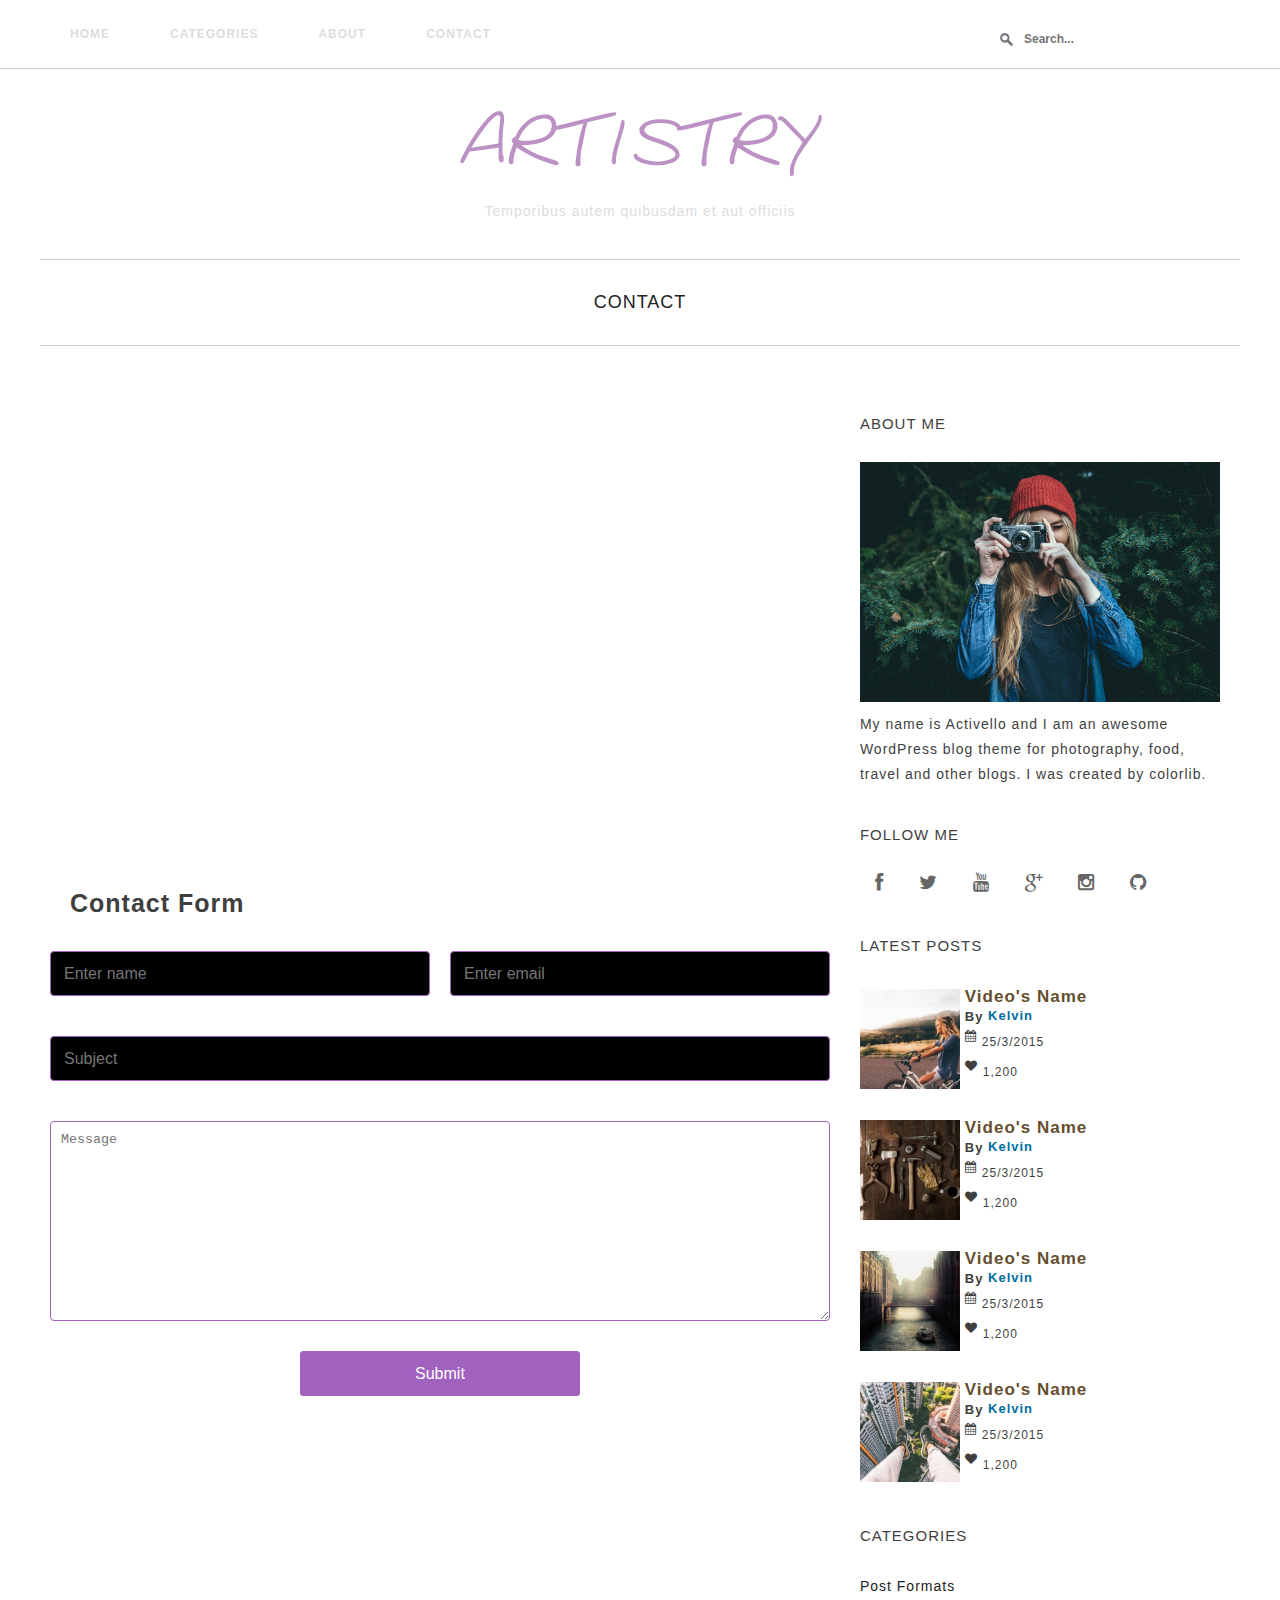
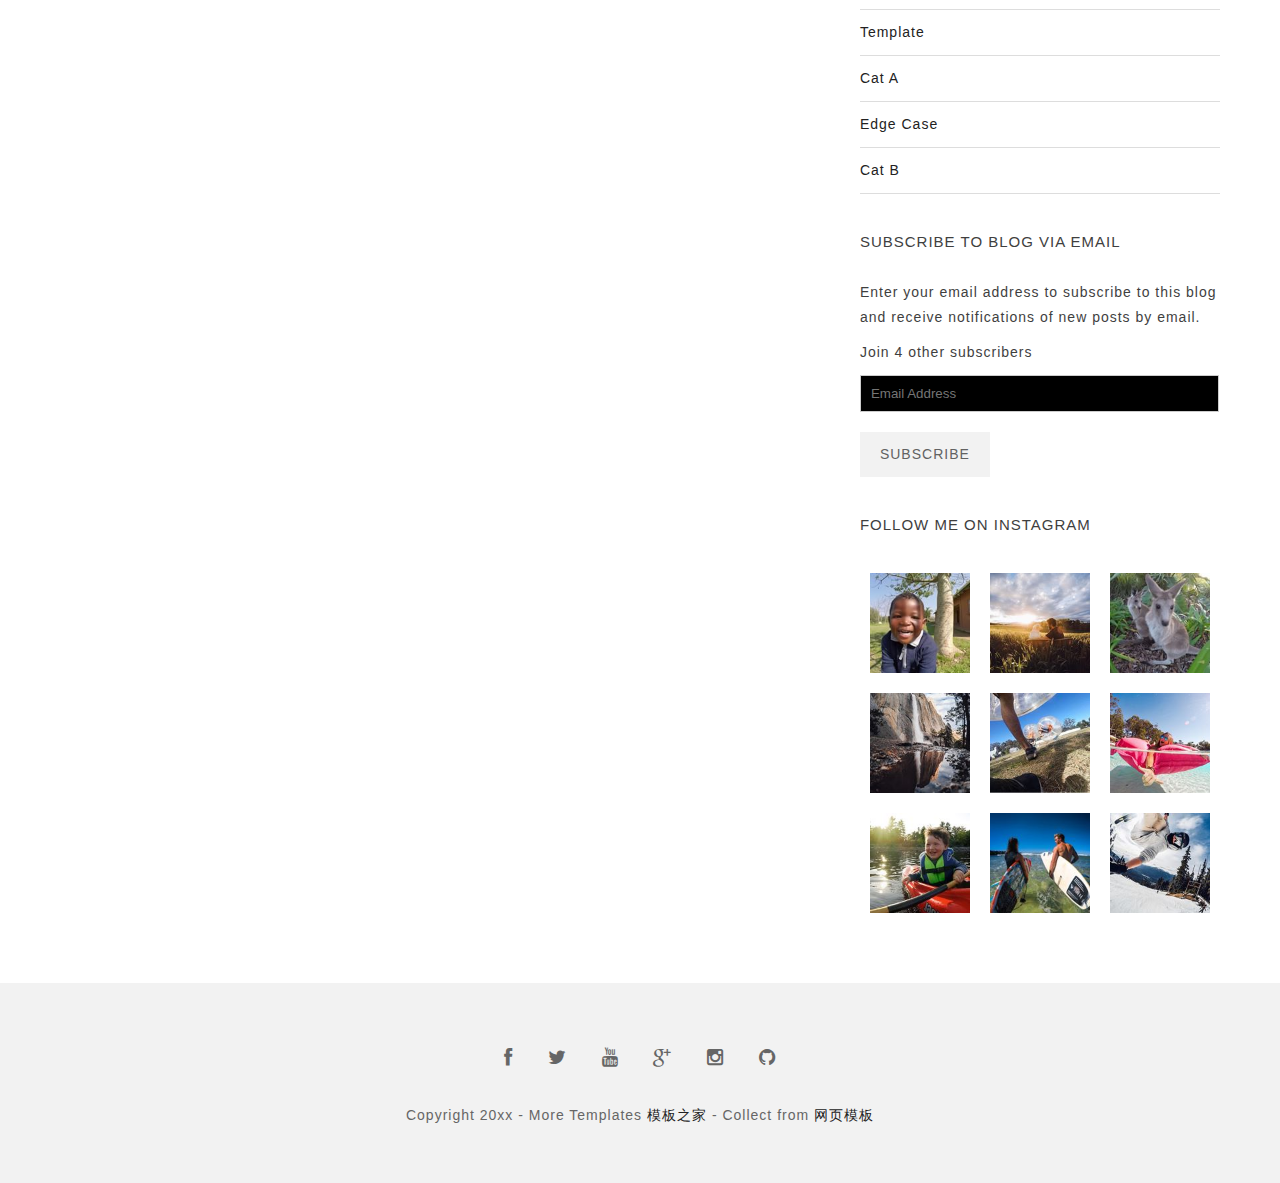
==== pages/contact.html @ 9ebdfe73 "自我介绍部分的更改" ====
<!DOCTYPE html>
<!--[if lt IE 7 ]><html class="ie ie6" lang="en"> <![endif]-->
<!--[if IE 7 ]><html class="ie ie7" lang="en"> <![endif]-->
<!--[if IE 8 ]><html class="ie ie8" lang="en"> <![endif]-->
<!--[if (gte IE 9)|!(IE)]><!--><html lang="en"> <!--<![endif]-->
<head>

    <!-- Basic Page Needs
  ================================================== -->
	<meta charset="utf-8">
	<title>Artistry - Free Responsive Html5 Templates</title>
	<meta name="description" content="Free Responsive Html5 Css3 Templates ">
	<meta name="author" content="">
	
    <!-- Mobile Specific Metas
  ================================================== -->
	<meta name="viewport" content="width=device-width, initial-scale=1, maximum-scale=1">
    
    <!-- CSS
  ================================================== -->
  	<link rel="stylesheet" href="../css/zerogrid.css">
	<link rel="stylesheet" href="../css/style.css">
	<link rel="stylesheet" href="../css/menu.css">
	<link rel="stylesheet" href="../css/responsiveslides.css">
	<link href="../font-awesome/css/font-awesome.min.css" rel="stylesheet" type="text/css">
    <script src="../js/jquery183.min.js"></script>
    <script src="../js/responsiveslides.min.js"></script>
    <script>
		// You can also use "$(window).load(function() {"
		$(function () {
		  // Slideshow 
		  $("#slider").responsiveSlides({
			auto: true,
			pager: false,
			nav: true,
			speed: 500,
			namespace: "callbacks",
			before: function () {
			  $('.events').append("<li>before event fired.</li>");
			},
			after: function () {
			  $('.events').append("<li>after event fired.</li>");
			}
		  });
		});
	</script>
	
	<!--[if lt IE 8]>
       <div style=' clear: both; text-align:center; position: relative;'>
         <a href="http://windows.microsoft.com/en-US/internet-explorer/products/ie/home?ocid=ie6_countdown_bannercode">
           <img src="http://storage.ie6countdown.com/assets/100/images/banners/warning_bar_0000_us.jpg" border="0" height="42" width="820" alt="You are using an outdated browser. For a faster, safer browsing experience, upgrade for free today." />
        </a>
      </div>
    <![endif]-->
    <!--[if lt IE 9]>
    <script src="../js/html5.js"></script>
    <script src="../js/css3-mediaqueries.js"></script>
    <![endif]-->
    
</head>
<body>
<div class="wrap-body">

<!--////////////////////////////////////Header-->
<header>
	<div class="top-header">
		<div class="zerogrid">
			<nav id="menu-wrap"><div id="menu-trigger">Menu</div>    
				<ul id="menu" style="display: none;">
					<li><a href="../index.html">Home</a></li>
					<li>
						<a href="#">Categories</a>
						<ul>
							<li>
								<a href="#">Item 01</a>
							</li>
							<li>
								<a href="#">Item 02</a>
							</li>
							<li>
								<a href="#">Item 03</a>
								<ul>
									<li><a href="#">Item 31</a></li>
									<li><a href="#">Item 32</a></li>
								</ul>				
							</li>
							<li>
								<a href="#">Item 04</a>				
								<ul>
									<li><a href="#">Item 41</a></li>
									<li><a href="#">Item 42</a></li>
									<li><a href="#">Item 43</a></li>
									<li><a href="#">Item 44</a></li>
								</ul>	
							</li>
						</ul>
					</li>
					<li><a href="single.html">About</a></li>
					<li><a href="contact.html">Contact</a></li>
					<li style="float:right !important">
						<form method="get" action="/search" id="search" class="f-right">
							<input name="q" type="text" size="40" placeholder="Search..." />
						</form>
					</li>
				</ul>
			</nav>
		</div>
	</div>
	<div class="clearfix">
		<div class="wrap-header">
			<div class="row">
				<div class="col-full t-center">
					<div class="wrap-col">
						<div class="logo"><a href="#"><img src="../images/logo.png"/></a></div>
						<div class="tagline">Temporibus autem quibusdam et aut officiis</div>
					</div>
				</div>
			</div>
		</div>
	</div>
	<div class="zerogrid">
		<div class="cat-title t-center">
			<a href="#">CONTACT</a>
		</div>
	</div>
</header>

	<section id="container">
		<div class="zerogrid">
			<div class="wrap-container clearfix">
				<div class="row">
					<div id="main-content" class="col-2-3">
						<div class="wrap-content">
							<div class="col-full">
								<div style="margin-top: 60px;">
									<iframe src="https://www.google.com/maps/embed?pb=!1m18!1m12!1m3!1d3164.289259162295!2d-120.7989351!3d37.5246781!2m3!1f0!2f0!3f0!3m2!1i1024!2i768!4f13.1!3m3!1m2!1s0x8091042b3386acd7%3A0x3b4a4cedc60363dd!2sMain+St%2C+Denair%2C+CA+95316%2C+Hoa+K%E1%BB%B3!5e0!3m2!1svi!2s!4v1434016649434" width="100%" height="450" frameborder="0" style="border:0"></iframe>
									<div class="contact">
										<h3>Contact Form</h3>
										<div id="contact_form">
											<form name="form1" id="ff" method="post" action="../contact.php">
												<label class="row">
													<div class="col-1-2">
														<div class="wrap-col">
															<input type="text" name="name" id="name" placeholder="Enter name" required="required" />
														</div>
													</div>
													<div class="col-1-2">
														<div class="wrap-col">
															<input type="email" name="email" id="email" placeholder="Enter email" required="required" />
														</div>
													</div>
												</label>
												<label class="row">
													<div class="col-full">
														<div class="wrap-col">
														<input type="text" name="subject" id="subject" placeholder="Subject" required="required" />
														</div>
													</div>
												</label>
												<label class="row">
													<div class="wrap-col">
														<textarea name="message" id="message" class="form-control" rows="4" cols="25" required="required"
														placeholder="Message"></textarea>
													</div>
												</label>
												<center><input class="sendButton" type="submit" name="submitcontact" value="Submit"></center>
											</form>
										</div>
									</div>
								</div>
							</div>
						</div>
					</div>
					<div id="sidebar" class="col-1-3">
						<!---- Start Widget ---->
						<div class="widget wid-about">
							<div class="wid-header">
								<h5>ABOUT ME</h5>
							</div>
							<div class="wid-content">
								<img src="../images/10.jpg" />
								<p>My name is Activello and I am an awesome WordPress blog theme for photography, food, travel and other blogs. I was created by colorlib.</p>
							</div>
						</div>
						<!---- Start Widget ---->
						<div class="widget wid-follow">
							<div class="wid-header">
								<h5>FOLLOW ME</h5>
							</div>
							<div class="wid-content">
								<ul class="quick-link">
									<li><a href=""><i class="fa fa-facebook"></i></a></li>
									<li><a href=""><i class="fa fa-twitter"></i></a></li>
									<li><a href=""><i class="fa fa-youtube"></i></a></li>
									<li><a href=""><i class="fa fa-google-plus"></i></a></li>
									<li><a href=""><i class="fa fa-instagram"></i></a></li>
									<li><a href=""><i class="fa fa-github"></i></a></li>
								</ul>
							</div>
						</div>
						<!---- Start Widget ---->
						<div class="widget wid-post">
							<div class="wid-header">
								<h5>Latest Posts</h5>
							</div>
							<div class="wid-content">
								<div class="post">
									<div class="zoom-container">
										<a href="single.html">
											<img src="../images/11.jpg" />
										</a>
									</div>
									<div class="wrapper">
										<h5 class="vid-name"><a href="#">Video's Name</a></h5>
										<div class="info">
											<h6>By <a href="#">Kelvin</a></h6>
											<span><i class="fa fa-calendar"></i>25/3/2015</span> 
											<span><i class="fa fa-heart"></i>1,200</span>
										</div>
									</div>
								</div>
								<div class="post">
									<div class="zoom-container">
										<a href="single.html">
											<img src="../images/12.jpg" />
										</a>
									</div>
									<div class="wrapper">
										<h5 class="vid-name"><a href="#">Video's Name</a></h5>
										<div class="info">
											<h6>By <a href="#">Kelvin</a></h6>
											<span><i class="fa fa-calendar"></i>25/3/2015</span> 
											<span><i class="fa fa-heart"></i>1,200</span>
										</div>
									</div>
								</div>
								<div class="post">
									<div class="zoom-container">
										<a href="single.html">
											<img src="../images/13.jpg" />
										</a>
									</div>
									<div class="wrapper">
										<h5 class="vid-name"><a href="#">Video's Name</a></h5>
										<div class="info">
											<h6>By <a href="#">Kelvin</a></h6>
											<span><i class="fa fa-calendar"></i>25/3/2015</span> 
											<span><i class="fa fa-heart"></i>1,200</span>
										</div>
									</div>
								</div>
								<div class="post">
									<div class="zoom-container">
										<a href="single.html">
											<img src="../images/14.jpg" />
										</a>
									</div>
									<div class="wrapper">
										<h5 class="vid-name"><a href="#">Video's Name</a></h5>
										<div class="info">
											<h6>By <a href="#">Kelvin</a></h6>
											<span><i class="fa fa-calendar"></i>25/3/2015</span> 
											<span><i class="fa fa-heart"></i>1,200</span>
										</div>
									</div>
								</div>
							</div>
						</div>
						<!---- Start Widget ---->
						<div class="widget wid-category">
							<div class="wid-header">
								<h5>CATEGORIES</h5>
							</div>
							<div class="wid-content">
								<ul>
									<li><a href="#">Post Formats</a></li>
									<li><a href="#">Template</a></li>
									<li><a href="#">Cat A</a></li>
									<li><a href="#">Edge Case</a></li>
									<li><a href="#">Cat B</a></li>
								</ul>
							</div>
						</div>
						<!---- Start Widget ---->
						<div class="widget wid-subcribe">
							<div class="wid-header">
								<h5>SUBSCRIBE TO BLOG VIA EMAIL</h5>
							</div>
							<div class="wid-content">
								<p>Enter your email address to subscribe to this blog and receive notifications of new posts by email.</p>
								<span>Join 4 other subscribers</span>
								<form method="get" action="/search" id="subcribe" >
									<input name="q" type="text" size="40" placeholder="Email Address" />
								</form>
								<a class="button button03" href="#">SUBSCRIBE</a>
							</div>
						</div>
						<!---- Start Widget ---->
						<div class="widget wid-follow">
							<div class="wid-header">
								<h5>FOLLOW ME ON INSTAGRAM</h5>
							</div>
							<div class="wid-content">
								<div class="row">
									<div class="col-1-3">
										<div class="wrap-col">
											<a href="#"><img src="../images/15.jpg" /></a>
											<a href="#"><img src="../images/16.jpg" /></a>
											<a href="#"><img src="../images/17.jpg" /></a>
										</div>
									</div>
									<div class="col-1-3">
										<div class="wrap-col">
											<a href="#"><img src="../images/18.jpg" /></a>
											<a href="#"><img src="../images/19.jpg" /></a>
											<a href="#"><img src="../images/20.jpg" /></a>
										</div>
									</div>
									<div class="col-1-3">
										<div class="wrap-col">
											<a href="#"><img src="../images/21.jpg" /></a>
											<a href="#"><img src="../images/22.jpg" /></a>
											<a href="#"><img src="../images/23.jpg" /></a>
										</div>
									</div>
								</div>
							</div>
						</div>
					</div>
				</div>
			</div>
		</div>
	</section>
	
<!--////////////////////////////////////Footer-->
<footer>
	<div class="zerogrid">
		<div class="wrap-footer t-center">
			<div class="row">
				<div class="full">
					<ul class="quick-link">
						<li><a href=""><i class="fa fa-facebook"></i></a></li>
						<li><a href=""><i class="fa fa-twitter"></i></a></li>
						<li><a href=""><i class="fa fa-youtube"></i></a></li>
						<li><a href=""><i class="fa fa-google-plus"></i></a></li>
						<li><a href=""><i class="fa fa-instagram"></i></a></li>
						<li><a href=""><i class="fa fa-github"></i></a></li>
					</ul>
					<div class="copy-right">
						<p>Copyright 20xx - More Templates <a href="http://www.cssmoban.com/" target="_blank" title="模板之家">模板之家</a> - Collect from <a href="http://www.cssmoban.com/" title="网页模板" target="_blank">网页模板</a></p>
					</div>
				</div>
			</div>
		</div>
	</div>
</footer>

<script type="text/javascript">
    $(function() {
		if ($.browser.msie && $.browser.version.substr(0,1)<7)
		{
		$('li').has('ul').mouseover(function(){
			$(this).children('ul').css('visibility','visible');
			}).mouseout(function(){
			$(this).children('ul').css('visibility','hidden');
			})
		}

		/* Mobile */
		$("#menu-trigger").on("click", function(){
			$("#menu").slideToggle();
		});

		// iPad
		var isiPad = navigator.userAgent.match(/iPad/i) != null;
		if (isiPad) $('#menu ul').addClass('no-transition');      
    });          
</script>


</div>
</body></html>
---- css/zerogrid.css ----
/*
Zerotheme.com | Free Html5 Responsive Templates
Zerogrid - A Single Grid System for Responsive Design
Author: Kimmy
Version : 3.0
Author URI: http://www.zerotheme.com/
*/
/* -------------------------------------------- */
/* ------------------Grid System--------------- */ 
.zerogrid{ width: 1200px; position: relative; margin: 0 auto; padding: 0px;}
.zerogrid:after { content: "\0020"; display: block; height: 0; clear: both; visibility: hidden; }

.zerogrid .f-right{float: right!important;}
.zerogrid .f-left{float: left!important;}

.zerogrid .row{}
.zerogrid .row:before,.row:after { content: '\0020'; display: block; overflow: hidden; visibility: hidden; width: 0; height: 0; }
.zerogrid .row:after{clear: both; }
.zerogrid .row{zoom: 1;}

.zerogrid .wrap-col{margin:10px;}

.zerogrid .col-1-2, .zerogrid .col-1-3, .zerogrid .col-2-3, .zerogrid .col-1-4, .zerogrid .col-2-4, .zerogrid .col-3-4, .zerogrid .col-1-5, .zerogrid .col-2-5, .zerogrid .col-3-5, .zerogrid .col-4-5, .zerogrid .col-1-6, .zerogrid .col-2-6, .zerogrid .col-3-6, .zerogrid .col-4-6, .zerogrid .col-5-6{float:left; display: inline-block;}

.zerogrid .col-full{width:100%;}

.zerogrid .col-1-2,.zerogrid .col-1-2-fixed{width:50%;}
.zerogrid .offset-1-2{margin-left: 50%;}

.zerogrid .col-1-3,.zerogrid .col-1-3-fixed{width:33.33%;}
.zerogrid .col-2-3,.zerogrid .col-2-3-fixed{width:66.66%;}
.zerogrid .offset-1-3{margin-left: 33.33%;}
.zerogrid .offset-2-3{margin-left: 66.66%;}

.zerogrid .col-1-4,.zerogrid .col-1-4-fixed{width:25%;}
.zerogrid .col-2-4,.zerogrid .col-2-4-fixed{width:50%;}
.zerogrid .col-3-4,.zerogrid .col-3-4-fixed{width:75%;}
.zerogrid .offset-1-4{margin-left: 25%;}
.zerogrid .offset-2-4{margin-left: 50%;}
.zerogrid .offset-3-4{margin-left: 75%;}

.zerogrid .col-1-5,.zerogrid .col-1-5-fixed{width:20%;}
.zerogrid .col-2-5,.zerogrid .col-2-5-fixed{width:40%;}
.zerogrid .col-3-5,.zerogrid .col-3-5-fixed{width:60%;}
.zerogrid .col-4-5,.zerogrid .col-4-5-fixed{width:80%;}
.zerogrid .offset-1-5{margin-left: 20%;}
.zerogrid .offset-2-5{margin-left: 40%;}
.zerogrid .offset-3-5{margin-left: 60%;}
.zerogrid .offset-4-5{margin-left: 80%;}

.zerogrid .col-1-6,.zerogrid .col-1-6-fixed{width:16.66%;}
.zerogrid .col-2-6,.zerogrid .col-2-6-fixed{width:33.33%;}
.zerogrid .col-3-6,.zerogrid .col-3-6-fixed{width:50%;}
.zerogrid .col-4-6,.zerogrid .col-4-6-fixed{width:66.66%;}
.zerogrid .col-5-6,.zerogrid .col-5-6-fixed{width:83.33%;}
.zerogrid .offset-1-6{margin-left: 16.66%;}
.zerogrid .offset-2-6{margin-left: 33.33%;}
.zerogrid .offset-3-6{margin-left: 50%;}
.zerogrid .offset-4-6{margin-left: 66.66%;}
.zerogrid .offset-5-6{margin-left: 83.33%;}

@media only screen and (min-width: 960px) and (max-width: 1199px) {
	.zerogrid{width:960px;}
}

@media only screen and (min-width: 768px) and (max-width: 959px) {
	.zerogrid{width:768px;}
}

@media only screen and (max-width: 767px) {
	.zerogrid, .zerogrid .col-1-2, .zerogrid .col-1-3, .zerogrid .col-2-3, .zerogrid .col-1-4, .zerogrid .col-2-4, .zerogrid .col-3-4, .zerogrid .col-1-5, .zerogrid .col-2-5, .zerogrid .col-3-5, .zerogrid .col-4-5, .zerogrid .col-1-6, .zerogrid .col-2-6, .zerogrid .col-3-6, .zerogrid .col-4-6, .zerogrid .col-5-6{width:100%;}
	
	.zerogrid .offset-1-2, .zerogrid .offset-1-3, .zerogrid .offset-2-3, .zerogrid .offset-1-4, .zerogrid .offset-2-4, .zerogrid .offset-3-4, .zerogrid .offset-1-5, .zerogrid .offset-2-5, .zerogrid .offset-3-5, .zerogrid .offset-4-5, .zerogrid .offset-1-6, .zerogrid .offset-2-6, .zerogrid .offset-3-6, .zerogrid .offset-4-6, .zerogrid .offset-5-6{margin-left:0;}
}
---- css/style.css ----
/*@import url(https://fonts.googleapis.com/css?family=Montserrat);*/
/*@import url(https://fonts.googleapis.com/css?family=Lora);*/
/* ---------------------------------------------------------------------------- */
/* ------------------------------------Reset----------------------------------- */
/* ---------------------------------------------------------------------------- */
*{
    background: #000;
}
a,abbr,acronym,address,applet,article,aside,audio,b,blockquote,big,body,center,canvas,caption,cite,code,command,datalist,dd,del,details,dfn,dl,div,dt,em,embed,fieldset,figcaption,figure,font,footer,form,h1,h2,h3,h4,h5,h6,header,hgroup,html,i,iframe,img,ins,kbd,keygen,label,legend,li,meter,nav,object,ol,output,p,pre,progress,q,s,samp,section,small,span,source,strike,strong,sub,sup,table,tbody,tfoot,thead,th,tr,tdvideo,tt,u,ul,var{background:transparent;border:0 none;font-size:100%;margin:0;padding:0;border:0;outline:0;vertical-align:top;}ol, ul {list-style:none;}blockquote, q {quotes:none;}table, table td {padding:0;border:none;border-collapse:collapse;}img {vertical-align:top;}embed {vertical-align:top;}
article, aside, audio, canvas, command, datalist, details, embed, figcaption, figure, footer, header, hgroup, keygen, meter, nav, output, progress, section, source, video {display:block;}
mark, rp, rt, ruby, summary, time {display:inline;}
input, textarea {border:0; padding:0; margin:0; outline: 0;}
iframe {border:0; margin:0; padding:0;}
input, textarea, select {margin:0; padding:0px;}

/* ---------------------------------------------------------------------------- */
/* ---------------------------------------------------------------------------- */
/* ---------------------------------------------------------------------------- */

/**:before,
*:after {
  -webkit-box-sizing: border-box;
     -moz-box-sizing: border-box;
          box-sizing: border-box;
}*/

/* ---------------------------------------------------------------------------- */
/* ---------------------------------------------------------------------------- */
/* ---------------------------------------------------------------------------- */

html { -webkit-text-size-adjust: none;}
.video embed,.video object,.video iframe { width: 100%;  height: auto;}
img{max-width:100%;	height: auto;width: auto\9; /* ie8 */}

a{color: #222;text-decoration: none;}
a:hover {color: #A161BF; text-decoration: none;}

h1, h2 , h3	{font-size: 25px;line-height: 25px;margin: 25px 0;}
h4, h5, h6	{font-size: 16px;line-height: 16px;}

p{margin: 10px 0;}

.t-center{text-align: center;}
.t-left{text-align: left;}
.t-right{text-align: right;}
.f-right{float: right;}
.f-left{float: left;}
.copyrights{
	text-indent:-9999px;
	height:0;
	line-height:0;
	font-size:0;
	overflow:hidden;
}

.post{}
.post:after, .post:before, article:after, article:before, section:after, section:before{clear: both; content: '\0020'; display: block; visibility: hidden; width: 0; height: 0;}

.clear{content: "\0020"; display: block; height: 0; clear: both; visibility: hidden; }
.clearfix:after, .clearfix:before{clear: both; content: '\0020'; display: block; visibility: hidden; width: 0; height: 0;}

input[type="text"]{
	border: 1px solid #ccc;
	padding: 10px;
	margin-top: 10px;
	-webkit-transition: all 0.7s ease 0s;
    -moz-transition: all 0.7s ease 0s;
    -o-transition: all 0.7s ease 0s;
    transition: all 0.7s ease 0s;
}

/* ---------------------------------------------------------------------------- */
/* ------------------------------------Html-Body------------------------------- */
/* ---------------------------------------------------------------------------- */
html, body {width:100%; padding:0; margin:0;}
body {color: #3F3F3F;font: 14px/25px Arial;font-family: 'Montserrat', sans-serif;letter-spacing: 1px;}
body .wrap-body{}

/* ---------------------------------------------------------------------------- */
/* -------------------------------------Header--------------------------------- */
/* ---------------------------------------------------------------------------- */

header{}
header .top-header{border-bottom: 1px solid #ccc;}
header .wrap-header{padding: 35px 0;}
header .tagline {color: #ddd;font-family: "Montserrat",sans-serif;}
header #search {margin: auto;}
header #search input[type="text"] {
    background: url(../images/search-dark.png) no-repeat 10px 6px #fff;
    border: 0 none;
    font: bold 12px Arial,Helvetica,Sans-serif;
    color: #222;
    width: 200px;
    padding: 6px 15px 6px 35px;
    -webkit-border-radius: 20px;
    -moz-border-radius: 20px;
    border-radius: 20px;
    -webkit-transition: all 0.7s ease 0s;
    -moz-transition: all 0.7s ease 0s;
    -o-transition: all 0.7s ease 0s;
    transition: all 0.7s ease 0s;
	border: 1px solid transparent;
}
header #search input:focus{border: 1px solid #333;}
header .cat-title{border-top: 1px solid #ccc;border-bottom: 1px solid #ccc;padding: 30px 0;font-size: 18px;}

/* ---------------------------------------------------------------------------- */
/* -------------------------------Vid-Effect----------------------------------- */
/* ---------------------------------------------------------------------------- */
.wrap-vid{margin-bottom: 20px;}
.vid-item {position: relative;}
.vid-name{margin-top: 5px;}
.vid-name a{font-size: 19px;color: #654E2D;}
.info {margin: 7px 0 10px;font-size: 14px;}
.info i{margin-right: 8px;}
.info span{margin-right: 10px;}
.info h5, .info a{font-size: 13px;line-height: 1;margin-bottom: 9px;}
.info a{color: #006EA0;}
.info a:hover{text-decoration: underline;}
	
.zoom-container {
	position: relative;
	overflow: hidden;
	display: inline-block;
	font-size: 16px;
	font-size: 1rem;
	vertical-align: top;
	box-sizing: border-box;
	-moz-box-sizing: border-box;
	-webkit-box-sizing: border-box;
	margin: 5px 0;
}
.zoom-container img {
	display: block;
	width: 100%;
	height: auto;
	-webkit-transition: all .5s ease; /* Safari and Chrome */
    -moz-transition: all .5s ease; /* Firefox */
    -ms-transition: all .5s ease; /* IE 9 */
    -o-transition: all .5s ease; /* Opera */
    transition: all .5s ease;
	
}
.zoom-container .zoom-caption {
	position: absolute;
	top: 0;
	right: 0;
	bottom: 0;
	left: 0;
	z-index: 10;
	-webkit-transition: all .5s ease; /* Safari and Chrome */
    -moz-transition: all .5s ease; /* Firefox */
    -ms-transition: all .5s ease; /* IE 9 */
    -o-transition: all .5s ease; /* Opera */
    transition: all .5s ease;
}
.zoom-container .zoom-caption i.icon-play {
	display: block;
	text-align: center;
	font-size: 17px;
	letter-spacing: -1px;
	color: #fff;
	margin: 22% auto 0;
	padding: 10px 0;
	background-color: rgba(17, 17, 17, 0.8);
	max-width: 48px;
	padding: 8px 5px;
	border-radius: 8px;
}
.zoom-container .zoom-caption i.icon-play:hover {
	background-color: rgba(210, 0, 0, 0.9);
}
.zoom-container:hover img {
	-webkit-transform:scale(1.25); /* Safari and Chrome */
    -moz-transform:scale(1.25); /* Firefox */
    -ms-transform:scale(1.25); /* IE 9 */
    -o-transform:scale(1.25); /* Opera */
     transform:scale(1.25);
}
.zoom-container:hover .zoom-caption {
	background: rgba(0, 0, 0, .5);
}
/* ---------------------------------------------------------------------------- */
/* -------------------------------------Container------------------------------ */
/* ---------------------------------------------------------------------------- */
#container {}
#container.index-page{}
#container .wrap-container{}

#container .most-viewed{}
#container .most-viewed .zoom-container .zoom-caption i.icon-play{max-width: 60px;font-size: 24px;margin: 25% auto 0;}

/* ---MainContent-Article--- */
#main-content{margin-top: 10px;}
#main-content .wrap-content{}

.art-header {text-align: center;color: #4c4c4c;font-size: 13px;margin-bottom: 20px;}
.entry-title {
    font-family: "Lora",serif;
    font-size: 24px;
    font-style: italic;
	margin-bottom: 15px;
}

article{border-bottom: 1px solid #ccc;padding: 40px 0; }
article:after, article:before{clear: both; content: '\0020'; display: block; visibility: hidden; width: 0; height: 0;}
article .wrap-art {}
article .art-header{padding: 10px 20px;}
article .art-header p{}

article .art-content {}


/* ---Sidebar-Widget--- */
#sidebar{margin-top: 40px;}
#sidebar .wrap-sidebar{margin: 0px 10px ;}

.widget {margin-bottom: 40px;padding: 0 20px;}
.widget:after, .widget:before{clear: both; content: '\0020'; display: block; visibility: hidden; width: 0; height: 0;}

.widget .wid-header  {margin: 30px 0;text-transform: uppercase;}
.widget .wid-header h5 {font-weight: 500; font-size: 15px;}
.widget .wid-content{}

.widget.wid-category{}
.widget.wid-category ul li{margin-bottom: 10px;padding-bottom: 10px;border-bottom: 1px solid #ddd;}

.widget.wid-subcribe{}

.widget.wid-follow{}
.widget.wid-follow img{margin-bottom: 20px;}

.post {margin-bottom: 20px;}
.post:last-child {margin-bottom: 0;}
.post:after, .post:before{clear: both; content: '\0020'; display: block; visibility: hidden; width: 0; height: 0;}
.post img{float: left; max-width: 100px;display: inline-block;}
.post .zoom-container .zoom-caption i.icon-play{font-size: 13px; max-width: 40px;margin: 18% auto 0;}
.post .wrapper {display: inline-block;text-align: left;}
.post .wrapper span{display: block;margin: 5px 0;}
.post .wrapper span i{margin: 0 5px 0 0;}
.post .wrapper .info h6, .post .wrapper .info a{font-size: 13px;margin: 4px 0;}
.post .vid-name a{font-size: 17px;color: #654E2D;}
.post .info {font-size: 12px;margin-top: 0;}
.post .info i{margin: 5px 3px 0 0;}
.post .vid-item  i.icon-play{position: absolute; top: 15px;text-align: center;width: 40px;margin: 0 auto;left: 40px;font-size: 12px;}

ul.quick-link {margin-bottom: 30px;}
ul.quick-link li{display: inline-block;padding: 0 15px;}
ul.quick-link li a i.fa{color: #666; font-size: 19px;}
/* ---------------------------------------------------------------------------- */
/* --------------------------------------Footer-------------------------------- */
/* ---------------------------------------------------------------------------- */
footer{background-color:#F2F2F2;padding: 65px 0 45px;color: #666;}

/* ---------------------------------------------------------------------------- */
/* -------------------------------------Contact-------------------------------- */
/* ---------------------------------------------------------------------------- */

#contact_form *{
  -webkit-box-sizing: border-box;
     -moz-box-sizing: border-box;
          box-sizing: border-box;
}

.contact h3{margin-left: 30px;}
#contact_form {}

#ff label {cursor:pointer;margin:5px 0;display:block;font-weight:bold;}

#ff input {display:block;width:100%;border-radius:4px;-webkit-border-radius:4px;-moz-border-radius:4px;color:#000;	border:1px solid #A161BF;padding:13px;margin: 5px 0 25px 0;font-size: 16px;max-height: 45px;}

#ff textarea {display:block;width:100%;height:200px; border-radius:4px;-webkit-border-radius:4px;-moz-border-radius:4px;background-color:#fff; color:#000;	border:1px solid #A161BF;padding:10px;margin: 5px 0 25px 0;}

#ff .sendButton {cursor:pointer;background-color:#A161BF;-webkit-border-radius:3px;-moz-border-radius:3px;border-radius:3px;;width:35%;color:#ffffff;}
#ff .sendButton:hover {opacity: 0.8;}

/* ---------------------------------------------------------------------------- */
/* -------------------------------------Button--------------------------------- */
/* ---------------------------------------------------------------------------- */
a.button{color: #000;font-size: 16px;padding: 10px 20px;cursor: pointer;display: inline-block;margin-top: 20px;}

a.button.button02{text-transform: uppercase;border-left: 2px solid #626262;border-right: 2px solid #626262;padding: 0px 10px;color: #626262;font-size: 14px;}
a.button.button03{text-transform: uppercase;color: #626262;font-size: 14px;background: #F2F2F2;}
a.button.button03:hover{background: #A161BF;color: #fff;}
a.button:hover{color: #A161BF;}

/* ---------------------------------------------------------------------------- */
/* ---------------------------------Slider------------------------------------- */
/* ---------------------------------------------------------------------------- */
.rslides{}

.callbacks_container {
  
  position: relative;
  float: left;
  width: 100%;
  }

.callbacks {
  position: relative;
  list-style: none;
  overflow: hidden;
  width: 100%;
  padding: 0;
  margin: 0;
  }

.callbacks li {
  position: absolute;
  width: 100%;
  left: 0;
  top: 0;
  }

.callbacks img {
  display: block;
  position: relative;
  z-index: 1;
  height: auto;
  width: 100%;
  border: 0;
  }

.callbacks .caption {
  display: block;
  position: absolute;
  z-index: 2;
  font-size: 20px;
  text-shadow: none;
  color: #fff;
  background: #000;
  background: rgba(0,0,0, .8);
  left: 0;
  right: 0;
  bottom: 0;
  padding: 10px 20px;
  margin: 0;
  max-width: none;
  }

.callbacks_nav {
  position: absolute;
  -webkit-tap-highlight-color: rgba(0,0,0,0);
  top: 52%;
  left: 0;
  opacity: 0.7;
  z-index: 3;
  text-indent: -9999px;
  overflow: hidden;
  text-decoration: none;
  height: 61px;
  width: 38px;
  background: transparent url("../images/themes.gif") no-repeat left top;
  margin-top: -45px;
  }

.callbacks_nav:active {
  opacity: 1.0;
  }

.callbacks_nav.next {
  left: auto;
  background-position: right top;
  right: 0;
  }
.fontColorWhite{
    color: #ddd;
}
---- css/menu.css ----
/* You don't need the above styles, they are demo-specific ----------- */
	
	#menu, #menu ul {
		margin: 0;
		padding: 15px 0;
		list-style: none;
		
	}
	
	#menu {
		width: 100%;
		background-color: transparent;
	}

	#menu:before,
	#menu:after {
		content: "";
		display: table;
	}
	
	#menu:after {
		clear: both;
	}
	
	#menu {
		zoom:1;
	}
	
	#menu li {
		float: left;
		position: relative;
		
	}
	
	#menu a {
		float: left;
		padding: 12px 30px;
		color: #ddd;
		text-transform: uppercase;
		font: bold 12px Arial, Helvetica;
		font-family: 'Montserrat', sans-serif;
		text-decoration: none;
	}
	
	#menu li:hover > a {
		color: #A161BF;
	}
	
	*html #menu li a:hover { /* IE6 only */
		color: #A161BF;
	}
	
	#menu ul {
		margin: 20px 0 0 0;
		padding: 0;
		_margin: 0; /*IE6 only*/
		opacity: 0;
		visibility: hidden;
		position: absolute;
		top: 38px;
		left: 0;
		z-index: 1;    
		background: #fff;
		-webkit-transition: all .2s ease-in-out;
		-moz-transition: all .2s ease-in-out;
		-ms-transition: all .2s ease-in-out;
		-o-transition: all .2s ease-in-out;
		transition: all .2s ease-in-out;  
	}

	#menu li:hover > ul {
		opacity: 1;
		visibility: visible;
		margin: 0;
	}
	
	#menu ul ul {
		top: 0;
		left: 150px;
		margin: 0 0 0 20px;
		_margin: 0; /*IE6 only*/
	}
	
	#menu ul li {
		float: none;
		display: block;
		border: 0;
		_line-height: 0; /*IE6 only*/
		-moz-box-shadow: 0 1px 0 #ccc;
		-webkit-box-shadow: 0 1px 0 #ccc;
		box-shadow: 0 1px 0 #ccc;
	}
	
	#menu ul li:last-child {   
		-moz-box-shadow: none;
		-webkit-box-shadow: none;
		box-shadow: none;    
	}
	
	#menu ul a {    
		padding: 10px;
		width: 130px;
		_height: 10px; /*IE6 only*/
		display: block;
		white-space: nowrap;
		float: none;
		text-transform: none;
	}
	
	#menu ul a:hover {
		background-color: #A161BF;
		color: #fff;
	}
	
	#menu ul li:first-child > a {
		-moz-border-radius: 3px 3px 0 0;
		-webkit-border-radius: 3px 3px 0 0;
		border-radius: 3px 3px 0 0;
	}
	
	#menu ul li:first-child > a:after {
		content: '';
		position: absolute;
		left: 40px;
		top: -6px;
		border-left: 6px solid transparent;
		border-right: 6px solid transparent;
		border-bottom: 6px solid #ccc;
	}
	
	#menu ul ul li:first-child a:after {
		left: -6px;
		top: 50%;
		margin-top: -6px;
		border-left: 0;	
		border-bottom: 6px solid transparent;
		border-top: 6px solid transparent;
		border-right: 6px solid #fff;
	}
	
	#menu ul li:first-child a:hover:after {
		border-bottom-color: #A161BF; 
	}
	
	#menu ul ul li:first-child a:hover:after {
		border-right-color: #A161BF; 
		border-bottom-color: transparent; 	
	}
	
	#menu ul li:last-child > a {
		-moz-border-radius: 0 0 3px 3px;
		-webkit-border-radius: 0 0 3px 3px;
		border-radius: 0 0 3px 3px;
	}
	
	/* Mobile */
	#menu-trigger {
		display: none ;
	}

	@media screen and (max-width: 600px) {

		/* nav-wrap */
		#menu-wrap {
			position: relative;
		}

		#menu-wrap * {
			-moz-box-sizing: border-box;
			-webkit-box-sizing: border-box;
			box-sizing: border-box;
		}

		/* menu icon */
		#menu-trigger {
			display: block; /* show menu icon */
			height: 40px;
			line-height: 40px;
			cursor: pointer;		
			padding: 0 0 0 35px;
			border: 1px solid #222;
			color: #fafafa;
			font-weight: bold;
			background-color: #111;
			background: url([data-uri]) no-repeat 10px center, linear-gradient(#444, #111);
			-moz-border-radius: 6px;
			-webkit-border-radius: 6px;
			border-radius: 6px;
			-moz-box-shadow: 0 1px 1px #777, 0 1px 0 #666 inset;
			-webkit-box-shadow: 0 1px 1px #777, 0 1px 0 #666 inset;
			box-shadow: 0 1px 1px #777, 0 1px 0 #666 inset;
		}
		
		/* main nav */
		#menu {
			margin: 0; padding: 10px;
			position: absolute;
			top: 40px;
			width: 100%;
			z-index: 1;
			background-color: #444;
			display: none;
			-moz-box-shadow: none;
			-webkit-box-shadow: none;
			box-shadow: none;		
		}

		#menu:after {
			content: '';
			position: absolute;
			left: 25px;
			top: -8px;
			border-left: 8px solid transparent;
			border-right: 8px solid transparent;
			border-bottom: 8px solid #444;
		}	

		#menu ul {
			position: static;
			visibility: visible;
			opacity: 1;
			margin: 0;
			background: none;
			-moz-box-shadow: none;
			-webkit-box-shadow: none;
			box-shadow: none;				
		}

		#menu ul ul {
			margin: 0 0 0 20px !important;
			-moz-box-shadow: none;
			-webkit-box-shadow: none;
			box-shadow: none;		
		}

		#menu li {
			position: static;
			display: block;
			float: none;
			border: 0;
			margin: 5px;
			-moz-box-shadow: none;
			-webkit-box-shadow: none;
			box-shadow: none;			
		}

		#menu ul li{
			margin-left: 20px;
			-moz-box-shadow: none;
			-webkit-box-shadow: none;
			box-shadow: none;		
		}

		#menu a{
			display: block;
			float: none;
			padding: 0;
			color: #999;
		}

		#menu a:hover{
			color: #fafafa;
		}	

		#menu ul a{
			padding: 0;
			width: auto;		
		}

		#menu ul a:hover{
			background: none;	
		}

		#menu ul li:first-child a:after,
		#menu ul ul li:first-child a:after {
			border: 0;
		}		

	}

	@media screen and (min-width: 600px) {
		#menu {
			display: block !important;
		}
	}	

	/* iPad */
	.no-transition {
		-webkit-transition: none;
		-moz-transition: none;
		-ms-transition: none;
		-o-transition: none;
		transition: none;
		opacity: 1;
		visibility: visible;
		display: none;  		
	}

	#menu li:hover > .no-transition {
		display: block;
	}
---- css/responsiveslides.css ----
/*! http://responsiveslides.com v1.54 by @viljamis */

.rslides {
  position: relative;
  list-style: none;
  overflow: hidden;
  width: 100%;
  padding: 0;
  margin: 0;
  z-index:-1;
  }

.rslides li {
  -webkit-backface-visibility: hidden;
  position: absolute;
  display: none;
  width: 100%;
  left: 0;
  top: 0;
  }

.rslides li:first-child {
  position: relative;
  display: block;
  float: left;
  }

.rslides img {
  display: block;
  height: auto;
  float: left;
  width: 100%;
  border: 0;
  }
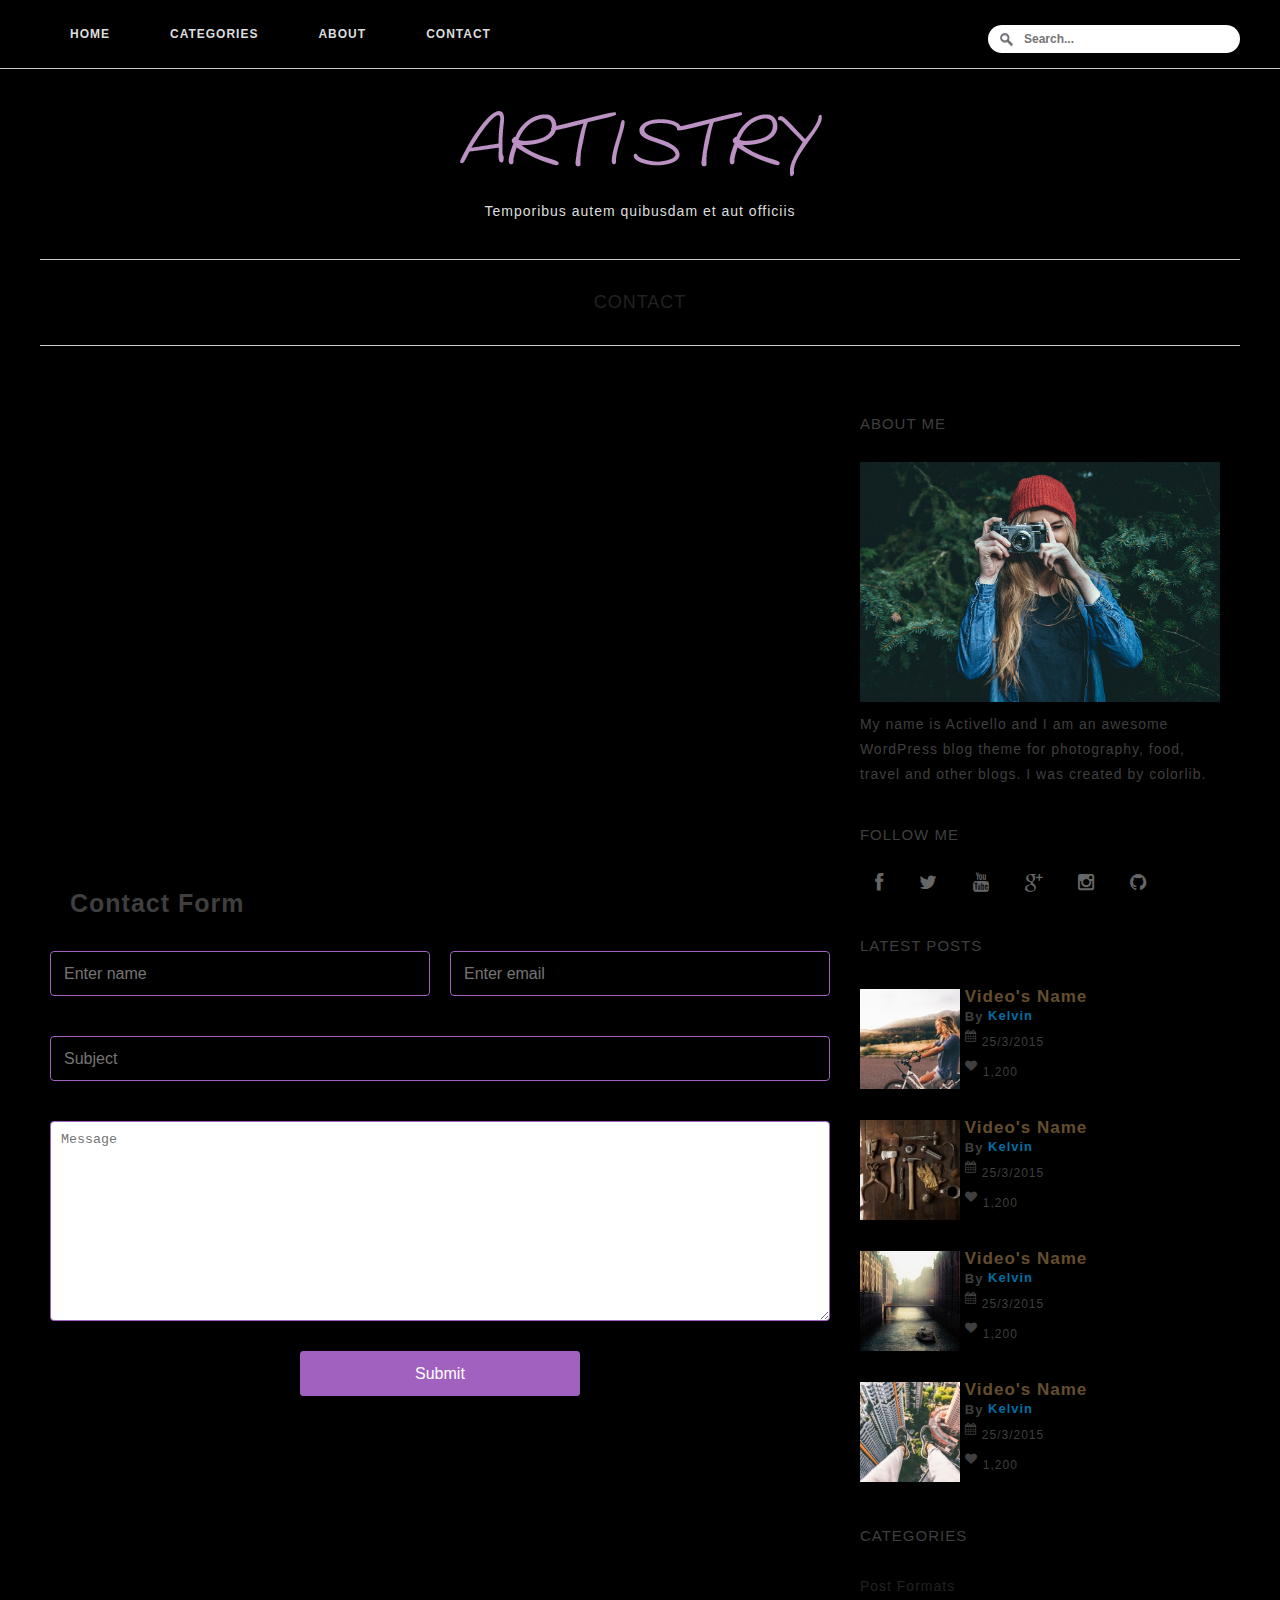
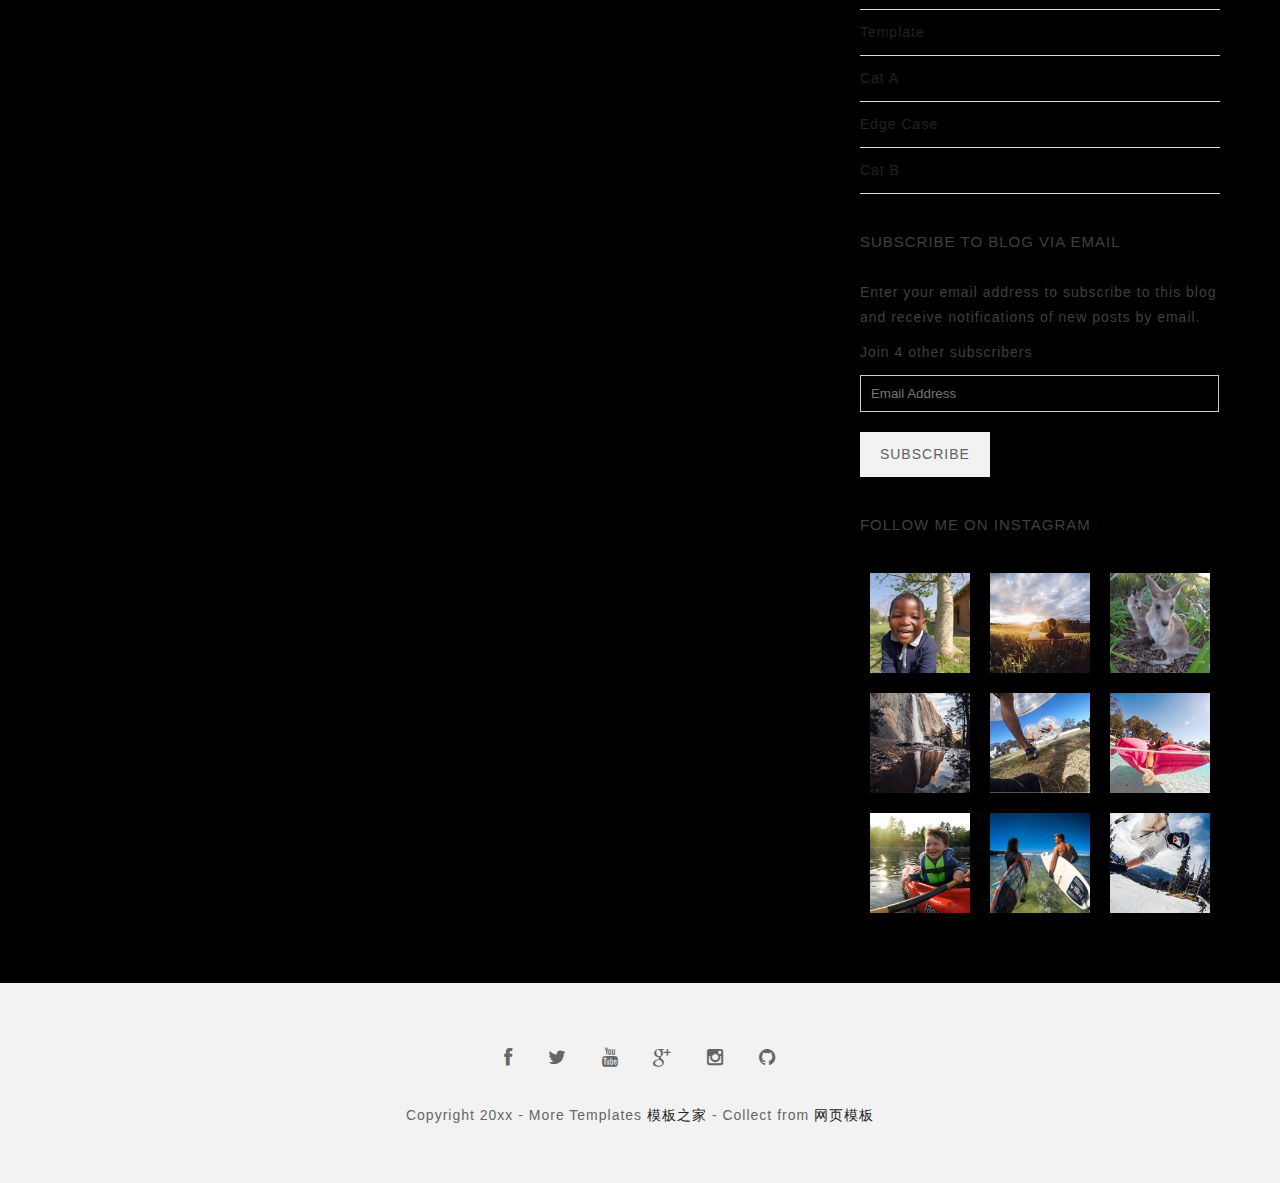
==== commit 03f3efec: "修改背景色" ====
--- a/pages/contact.html
+++ b/pages/contact.html
@@ -58,7 +58,7 @@
     <![endif]-->
     
 </head>
-<body>
+<body style="background-color:black;">
 <div class="wrap-body">
 
 <!--////////////////////////////////////Header-->
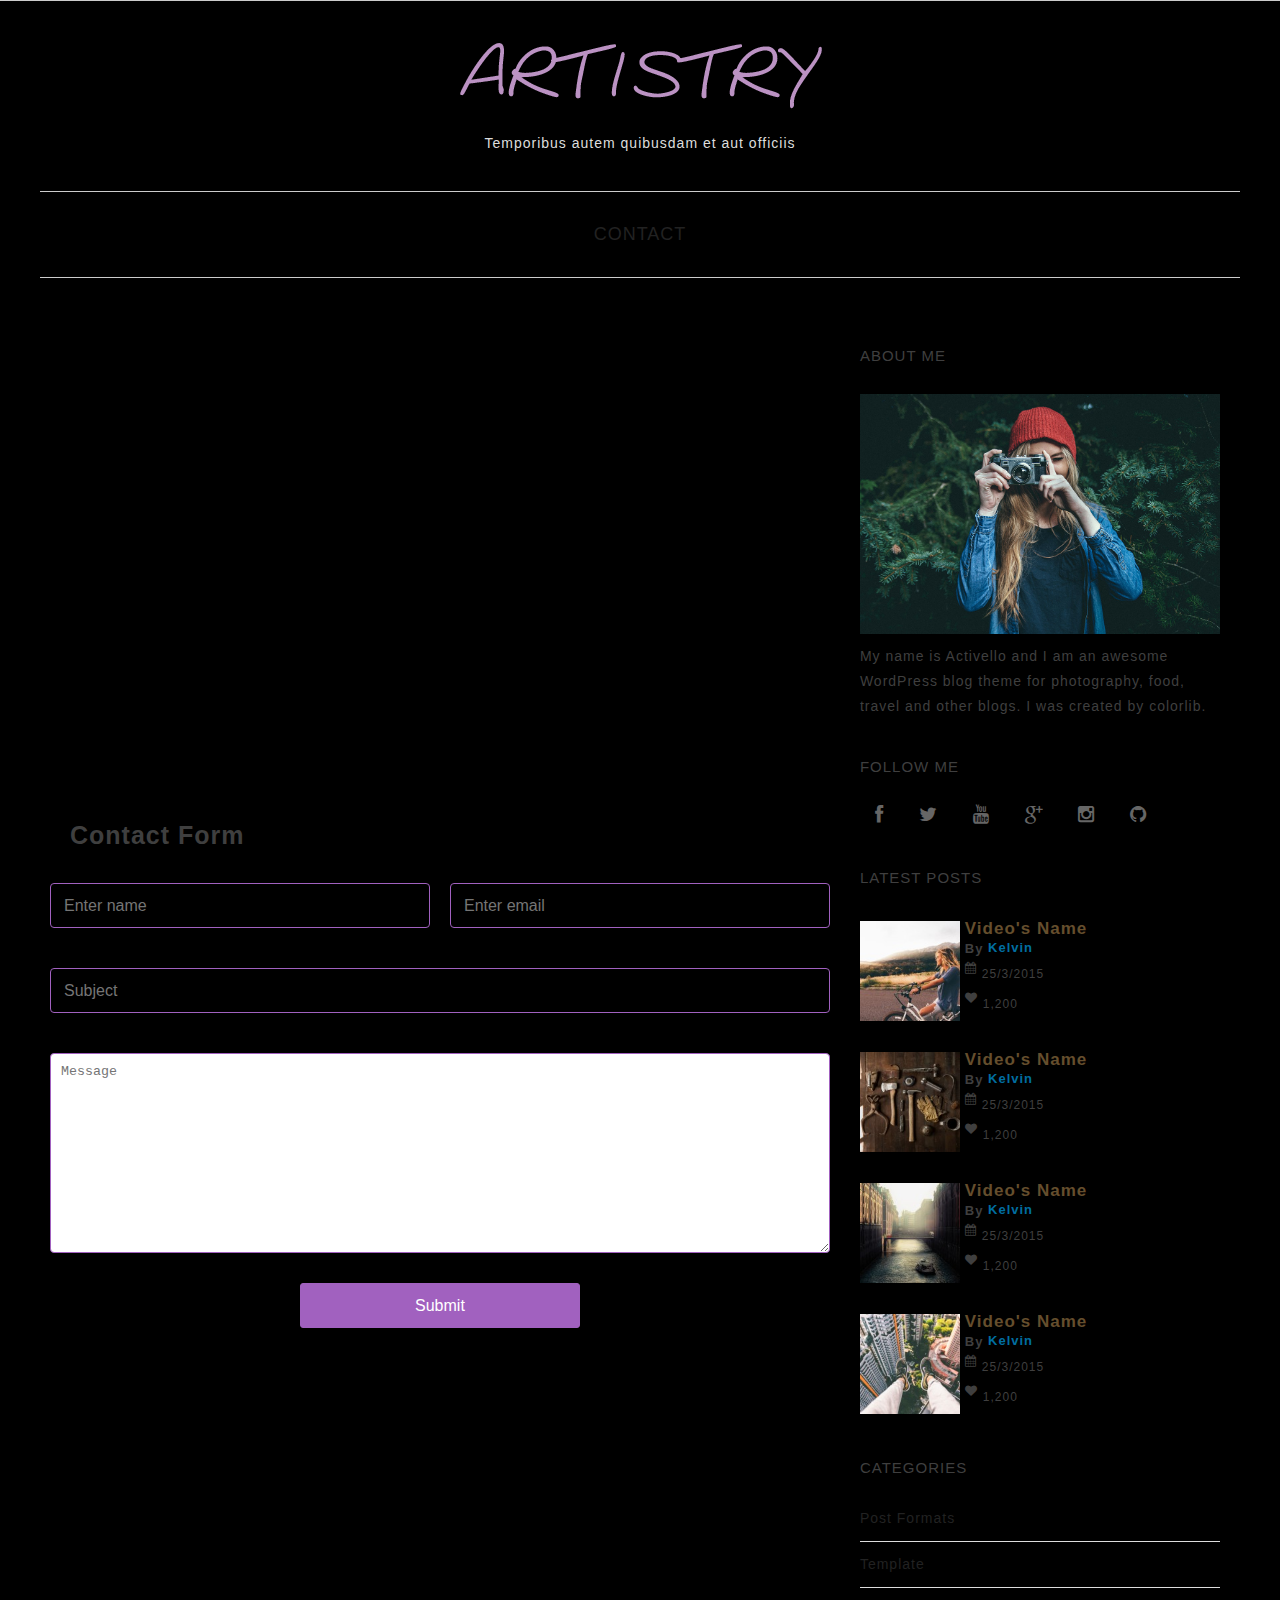
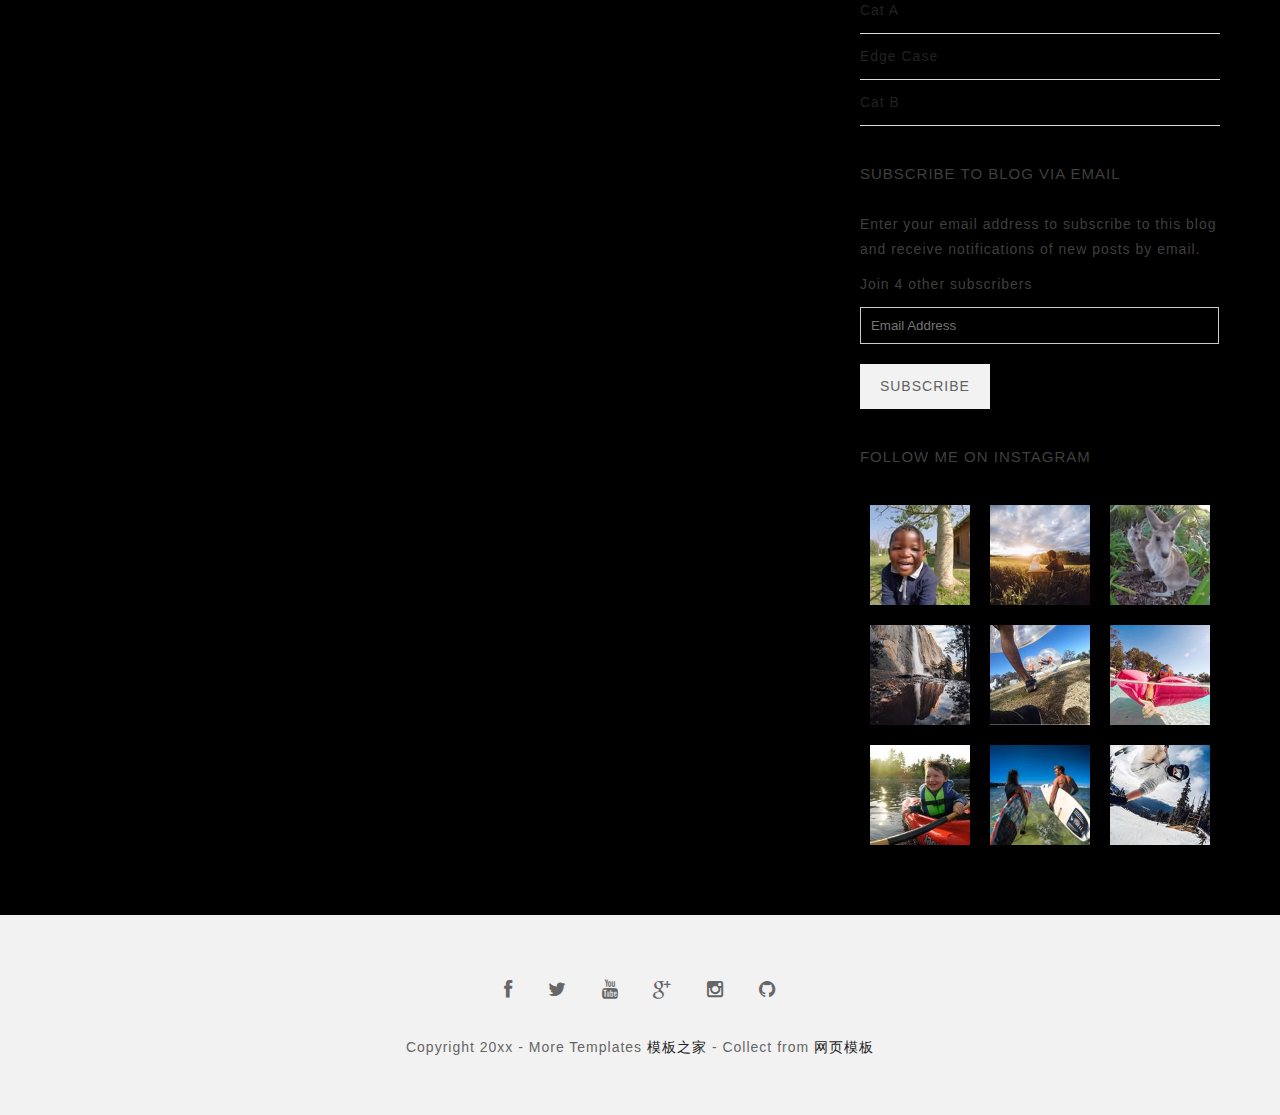
==== commit 825f7a7b: "修改tab栏" ====
--- a/pages/contact.html
+++ b/pages/contact.html
@@ -1,382 +1,360 @@
 <!DOCTYPE html>
-<!--[if lt IE 7 ]><html class="ie ie6" lang="en"> <![endif]-->
-<!--[if IE 7 ]><html class="ie ie7" lang="en"> <![endif]-->
-<!--[if IE 8 ]><html class="ie ie8" lang="en"> <![endif]-->
-<!--[if (gte IE 9)|!(IE)]><!--><html lang="en"> <!--<![endif]-->
+<!--[if lt IE 7 ]>
+<html class="ie ie6" lang="en"> <![endif]-->
+<!--[if IE 7 ]>
+<html class="ie ie7" lang="en"> <![endif]-->
+<!--[if IE 8 ]>
+<html class="ie ie8" lang="en"> <![endif]-->
+<!--[if (gte IE 9)|!(IE)]><!-->
+<html lang="en"> <!--<![endif]-->
 <head>
 
     <!-- Basic Page Needs
   ================================================== -->
-	<meta charset="utf-8">
-	<title>Artistry - Free Responsive Html5 Templates</title>
-	<meta name="description" content="Free Responsive Html5 Css3 Templates ">
-	<meta name="author" content="">
-	
+    <meta charset="utf-8">
+    <title>Artistry - Free Responsive Html5 Templates</title>
+    <meta name="description" content="Free Responsive Html5 Css3 Templates ">
+    <meta name="author" content="">
+
     <!-- Mobile Specific Metas
   ================================================== -->
-	<meta name="viewport" content="width=device-width, initial-scale=1, maximum-scale=1">
-    
+    <meta name="viewport" content="width=device-width, initial-scale=1, maximum-scale=1">
+
     <!-- CSS
   ================================================== -->
-  	<link rel="stylesheet" href="../css/zerogrid.css">
-	<link rel="stylesheet" href="../css/style.css">
-	<link rel="stylesheet" href="../css/menu.css">
-	<link rel="stylesheet" href="../css/responsiveslides.css">
-	<link href="../font-awesome/css/font-awesome.min.css" rel="stylesheet" type="text/css">
+    <link rel="stylesheet" href="../css/zerogrid.css">
+    <link rel="stylesheet" href="../css/style.css">
+    <link rel="stylesheet" href="../css/menu.css">
+    <link rel="stylesheet" href="../css/responsiveslides.css">
+    <link href="../font-awesome/css/font-awesome.min.css" rel="stylesheet" type="text/css">
     <script src="../js/jquery183.min.js"></script>
     <script src="../js/responsiveslides.min.js"></script>
+    <script src="../js/index.js"></script>
     <script>
-		// You can also use "$(window).load(function() {"
-		$(function () {
-		  // Slideshow 
-		  $("#slider").responsiveSlides({
-			auto: true,
-			pager: false,
-			nav: true,
-			speed: 500,
-			namespace: "callbacks",
-			before: function () {
-			  $('.events').append("<li>before event fired.</li>");
-			},
-			after: function () {
-			  $('.events').append("<li>after event fired.</li>");
-			}
-		  });
-		});
-	</script>
-	
-	<!--[if lt IE 8]>
-       <div style=' clear: both; text-align:center; position: relative;'>
-         <a href="http://windows.microsoft.com/en-US/internet-explorer/products/ie/home?ocid=ie6_countdown_bannercode">
-           <img src="http://storage.ie6countdown.com/assets/100/images/banners/warning_bar_0000_us.jpg" border="0" height="42" width="820" alt="You are using an outdated browser. For a faster, safer browsing experience, upgrade for free today." />
+        // You can also use "$(window).load(function() {"
+        $(function () {
+            // Slideshow
+            $("#slider").responsiveSlides({
+                auto: true,
+                pager: false,
+                nav: true,
+                speed: 500,
+                namespace: "callbacks",
+                before: function () {
+                    $('.events').append("<li>before event fired.</li>");
+                },
+                after: function () {
+                    $('.events').append("<li>after event fired.</li>");
+                }
+            });
+        });
+    </script>
+
+    <!--[if lt IE 8]>
+    <div style=' clear: both; text-align:center; position: relative;'>
+        <a href="http://windows.microsoft.com/en-US/internet-explorer/products/ie/home?ocid=ie6_countdown_bannercode">
+            <img src="http://storage.ie6countdown.com/assets/100/images/banners/warning_bar_0000_us.jpg" border="0"
+                 height="42" width="820"
+                 alt="You are using an outdated browser. For a faster, safer browsing experience, upgrade for free today."/>
         </a>
-      </div>
+    </div>
     <![endif]-->
     <!--[if lt IE 9]>
     <script src="../js/html5.js"></script>
     <script src="../js/css3-mediaqueries.js"></script>
+
     <![endif]-->
-    
+
 </head>
 <body style="background-color:black;">
 <div class="wrap-body">
 
-<!--////////////////////////////////////Header-->
-<header>
-	<div class="top-header">
-		<div class="zerogrid">
-			<nav id="menu-wrap"><div id="menu-trigger">Menu</div>    
-				<ul id="menu" style="display: none;">
-					<li><a href="../index.html">Home</a></li>
-					<li>
-						<a href="#">Categories</a>
-						<ul>
-							<li>
-								<a href="#">Item 01</a>
-							</li>
-							<li>
-								<a href="#">Item 02</a>
-							</li>
-							<li>
-								<a href="#">Item 03</a>
-								<ul>
-									<li><a href="#">Item 31</a></li>
-									<li><a href="#">Item 32</a></li>
-								</ul>				
-							</li>
-							<li>
-								<a href="#">Item 04</a>				
-								<ul>
-									<li><a href="#">Item 41</a></li>
-									<li><a href="#">Item 42</a></li>
-									<li><a href="#">Item 43</a></li>
-									<li><a href="#">Item 44</a></li>
-								</ul>	
-							</li>
-						</ul>
-					</li>
-					<li><a href="single.html">About</a></li>
-					<li><a href="contact.html">Contact</a></li>
-					<li style="float:right !important">
-						<form method="get" action="/search" id="search" class="f-right">
-							<input name="q" type="text" size="40" placeholder="Search..." />
-						</form>
-					</li>
-				</ul>
-			</nav>
-		</div>
-	</div>
-	<div class="clearfix">
-		<div class="wrap-header">
-			<div class="row">
-				<div class="col-full t-center">
-					<div class="wrap-col">
-						<div class="logo"><a href="#"><img src="../images/logo.png"/></a></div>
-						<div class="tagline">Temporibus autem quibusdam et aut officiis</div>
-					</div>
-				</div>
-			</div>
-		</div>
-	</div>
-	<div class="zerogrid">
-		<div class="cat-title t-center">
-			<a href="#">CONTACT</a>
-		</div>
-	</div>
-</header>
-
-	<section id="container">
-		<div class="zerogrid">
-			<div class="wrap-container clearfix">
-				<div class="row">
-					<div id="main-content" class="col-2-3">
-						<div class="wrap-content">
-							<div class="col-full">
-								<div style="margin-top: 60px;">
-									<iframe src="https://www.google.com/maps/embed?pb=!1m18!1m12!1m3!1d3164.289259162295!2d-120.7989351!3d37.5246781!2m3!1f0!2f0!3f0!3m2!1i1024!2i768!4f13.1!3m3!1m2!1s0x8091042b3386acd7%3A0x3b4a4cedc60363dd!2sMain+St%2C+Denair%2C+CA+95316%2C+Hoa+K%E1%BB%B3!5e0!3m2!1svi!2s!4v1434016649434" width="100%" height="450" frameborder="0" style="border:0"></iframe>
-									<div class="contact">
-										<h3>Contact Form</h3>
-										<div id="contact_form">
-											<form name="form1" id="ff" method="post" action="../contact.php">
-												<label class="row">
-													<div class="col-1-2">
-														<div class="wrap-col">
-															<input type="text" name="name" id="name" placeholder="Enter name" required="required" />
-														</div>
-													</div>
-													<div class="col-1-2">
-														<div class="wrap-col">
-															<input type="email" name="email" id="email" placeholder="Enter email" required="required" />
-														</div>
-													</div>
-												</label>
-												<label class="row">
-													<div class="col-full">
-														<div class="wrap-col">
-														<input type="text" name="subject" id="subject" placeholder="Subject" required="required" />
-														</div>
-													</div>
-												</label>
-												<label class="row">
-													<div class="wrap-col">
-														<textarea name="message" id="message" class="form-control" rows="4" cols="25" required="required"
-														placeholder="Message"></textarea>
-													</div>
-												</label>
-												<center><input class="sendButton" type="submit" name="submitcontact" value="Submit"></center>
-											</form>
-										</div>
-									</div>
-								</div>
-							</div>
-						</div>
-					</div>
-					<div id="sidebar" class="col-1-3">
-						<!---- Start Widget ---->
-						<div class="widget wid-about">
-							<div class="wid-header">
-								<h5>ABOUT ME</h5>
-							</div>
-							<div class="wid-content">
-								<img src="../images/10.jpg" />
-								<p>My name is Activello and I am an awesome WordPress blog theme for photography, food, travel and other blogs. I was created by colorlib.</p>
-							</div>
-						</div>
-						<!---- Start Widget ---->
-						<div class="widget wid-follow">
-							<div class="wid-header">
-								<h5>FOLLOW ME</h5>
-							</div>
-							<div class="wid-content">
-								<ul class="quick-link">
-									<li><a href=""><i class="fa fa-facebook"></i></a></li>
-									<li><a href=""><i class="fa fa-twitter"></i></a></li>
-									<li><a href=""><i class="fa fa-youtube"></i></a></li>
-									<li><a href=""><i class="fa fa-google-plus"></i></a></li>
-									<li><a href=""><i class="fa fa-instagram"></i></a></li>
-									<li><a href=""><i class="fa fa-github"></i></a></li>
-								</ul>
-							</div>
-						</div>
-						<!---- Start Widget ---->
-						<div class="widget wid-post">
-							<div class="wid-header">
-								<h5>Latest Posts</h5>
-							</div>
-							<div class="wid-content">
-								<div class="post">
-									<div class="zoom-container">
-										<a href="single.html">
-											<img src="../images/11.jpg" />
-										</a>
-									</div>
-									<div class="wrapper">
-										<h5 class="vid-name"><a href="#">Video's Name</a></h5>
-										<div class="info">
-											<h6>By <a href="#">Kelvin</a></h6>
-											<span><i class="fa fa-calendar"></i>25/3/2015</span> 
-											<span><i class="fa fa-heart"></i>1,200</span>
-										</div>
-									</div>
-								</div>
-								<div class="post">
-									<div class="zoom-container">
-										<a href="single.html">
-											<img src="../images/12.jpg" />
-										</a>
-									</div>
-									<div class="wrapper">
-										<h5 class="vid-name"><a href="#">Video's Name</a></h5>
-										<div class="info">
-											<h6>By <a href="#">Kelvin</a></h6>
-											<span><i class="fa fa-calendar"></i>25/3/2015</span> 
-											<span><i class="fa fa-heart"></i>1,200</span>
-										</div>
-									</div>
-								</div>
-								<div class="post">
-									<div class="zoom-container">
-										<a href="single.html">
-											<img src="../images/13.jpg" />
-										</a>
-									</div>
-									<div class="wrapper">
-										<h5 class="vid-name"><a href="#">Video's Name</a></h5>
-										<div class="info">
-											<h6>By <a href="#">Kelvin</a></h6>
-											<span><i class="fa fa-calendar"></i>25/3/2015</span> 
-											<span><i class="fa fa-heart"></i>1,200</span>
-										</div>
-									</div>
-								</div>
-								<div class="post">
-									<div class="zoom-container">
-										<a href="single.html">
-											<img src="../images/14.jpg" />
-										</a>
-									</div>
-									<div class="wrapper">
-										<h5 class="vid-name"><a href="#">Video's Name</a></h5>
-										<div class="info">
-											<h6>By <a href="#">Kelvin</a></h6>
-											<span><i class="fa fa-calendar"></i>25/3/2015</span> 
-											<span><i class="fa fa-heart"></i>1,200</span>
-										</div>
-									</div>
-								</div>
-							</div>
-						</div>
-						<!---- Start Widget ---->
-						<div class="widget wid-category">
-							<div class="wid-header">
-								<h5>CATEGORIES</h5>
-							</div>
-							<div class="wid-content">
-								<ul>
-									<li><a href="#">Post Formats</a></li>
-									<li><a href="#">Template</a></li>
-									<li><a href="#">Cat A</a></li>
-									<li><a href="#">Edge Case</a></li>
-									<li><a href="#">Cat B</a></li>
-								</ul>
-							</div>
-						</div>
-						<!---- Start Widget ---->
-						<div class="widget wid-subcribe">
-							<div class="wid-header">
-								<h5>SUBSCRIBE TO BLOG VIA EMAIL</h5>
-							</div>
-							<div class="wid-content">
-								<p>Enter your email address to subscribe to this blog and receive notifications of new posts by email.</p>
-								<span>Join 4 other subscribers</span>
-								<form method="get" action="/search" id="subcribe" >
-									<input name="q" type="text" size="40" placeholder="Email Address" />
-								</form>
-								<a class="button button03" href="#">SUBSCRIBE</a>
-							</div>
-						</div>
-						<!---- Start Widget ---->
-						<div class="widget wid-follow">
-							<div class="wid-header">
-								<h5>FOLLOW ME ON INSTAGRAM</h5>
-							</div>
-							<div class="wid-content">
-								<div class="row">
-									<div class="col-1-3">
-										<div class="wrap-col">
-											<a href="#"><img src="../images/15.jpg" /></a>
-											<a href="#"><img src="../images/16.jpg" /></a>
-											<a href="#"><img src="../images/17.jpg" /></a>
-										</div>
-									</div>
-									<div class="col-1-3">
-										<div class="wrap-col">
-											<a href="#"><img src="../images/18.jpg" /></a>
-											<a href="#"><img src="../images/19.jpg" /></a>
-											<a href="#"><img src="../images/20.jpg" /></a>
-										</div>
-									</div>
-									<div class="col-1-3">
-										<div class="wrap-col">
-											<a href="#"><img src="../images/21.jpg" /></a>
-											<a href="#"><img src="../images/22.jpg" /></a>
-											<a href="#"><img src="../images/23.jpg" /></a>
-										</div>
-									</div>
-								</div>
-							</div>
-						</div>
-					</div>
-				</div>
-			</div>
-		</div>
-	</section>
-	
-<!--////////////////////////////////////Footer-->
-<footer>
-	<div class="zerogrid">
-		<div class="wrap-footer t-center">
-			<div class="row">
-				<div class="full">
-					<ul class="quick-link">
-						<li><a href=""><i class="fa fa-facebook"></i></a></li>
-						<li><a href=""><i class="fa fa-twitter"></i></a></li>
-						<li><a href=""><i class="fa fa-youtube"></i></a></li>
-						<li><a href=""><i class="fa fa-google-plus"></i></a></li>
-						<li><a href=""><i class="fa fa-instagram"></i></a></li>
-						<li><a href=""><i class="fa fa-github"></i></a></li>
-					</ul>
-					<div class="copy-right">
-						<p>Copyright 20xx - More Templates <a href="http://www.cssmoban.com/" target="_blank" title="模板之家">模板之家</a> - Collect from <a href="http://www.cssmoban.com/" title="网页模板" target="_blank">网页模板</a></p>
-					</div>
-				</div>
-			</div>
-		</div>
-	</div>
-</footer>
-
-<script type="text/javascript">
-    $(function() {
-		if ($.browser.msie && $.browser.version.substr(0,1)<7)
-		{
-		$('li').has('ul').mouseover(function(){
-			$(this).children('ul').css('visibility','visible');
-			}).mouseout(function(){
-			$(this).children('ul').css('visibility','hidden');
-			})
-		}
-
-		/* Mobile */
-		$("#menu-trigger").on("click", function(){
-			$("#menu").slideToggle();
-		});
-
-		// iPad
-		var isiPad = navigator.userAgent.match(/iPad/i) != null;
-		if (isiPad) $('#menu ul').addClass('no-transition');      
-    });          
-</script>
+    <!--////////////////////////////////////Header-->
+    <header>
+        <div class="top-header" id="headerTitle">
+
+        </div>
+        <div class="clearfix">
+            <div class="wrap-header">
+                <div class="row">
+                    <div class="col-full t-center">
+                        <div class="wrap-col">
+                            <div class="logo"><a href="#"><img src="../images/logo.png"/></a></div>
+                            <div class="tagline">Temporibus autem quibusdam et aut officiis</div>
+                        </div>
+                    </div>
+                </div>
+            </div>
+        </div>
+        <div class="zerogrid">
+            <div class="cat-title t-center">
+                <a href="#">CONTACT</a>
+            </div>
+        </div>
+    </header>
+
+    <section id="container">
+        <div class="zerogrid">
+            <div class="wrap-container clearfix">
+                <div class="row">
+                    <div id="main-content" class="col-2-3">
+                        <div class="wrap-content">
+                            <div class="col-full">
+                                <div style="margin-top: 60px;">
+                                    <iframe src="https://www.google.com/maps/embed?pb=!1m18!1m12!1m3!1d3164.289259162295!2d-120.7989351!3d37.5246781!2m3!1f0!2f0!3f0!3m2!1i1024!2i768!4f13.1!3m3!1m2!1s0x8091042b3386acd7%3A0x3b4a4cedc60363dd!2sMain+St%2C+Denair%2C+CA+95316%2C+Hoa+K%E1%BB%B3!5e0!3m2!1svi!2s!4v1434016649434"
+                                            width="100%" height="450" frameborder="0" style="border:0"></iframe>
+                                    <div class="contact">
+                                        <h3>Contact Form</h3>
+                                        <div id="contact_form">
+                                            <form name="form1" id="ff" method="post" action="../contact.php">
+                                                <label class="row">
+                                                    <div class="col-1-2">
+                                                        <div class="wrap-col">
+                                                            <input type="text" name="name" id="name"
+                                                                   placeholder="Enter name" required="required"/>
+                                                        </div>
+                                                    </div>
+                                                    <div class="col-1-2">
+                                                        <div class="wrap-col">
+                                                            <input type="email" name="email" id="email"
+                                                                   placeholder="Enter email" required="required"/>
+                                                        </div>
+                                                    </div>
+                                                </label>
+                                                <label class="row">
+                                                    <div class="col-full">
+                                                        <div class="wrap-col">
+                                                            <input type="text" name="subject" id="subject"
+                                                                   placeholder="Subject" required="required"/>
+                                                        </div>
+                                                    </div>
+                                                </label>
+                                                <label class="row">
+                                                    <div class="wrap-col">
+														<textarea name="message" id="message" class="form-control"
+                                                                  rows="4" cols="25" required="required"
+                                                                  placeholder="Message"></textarea>
+                                                    </div>
+                                                </label>
+                                                <center><input class="sendButton" type="submit" name="submitcontact"
+                                                               value="Submit"></center>
+                                            </form>
+                                        </div>
+                                    </div>
+                                </div>
+                            </div>
+                        </div>
+                    </div>
+                    <div id="sidebar" class="col-1-3">
+                        <!---- Start Widget ---->
+                        <div class="widget wid-about">
+                            <div class="wid-header">
+                                <h5>ABOUT ME</h5>
+                            </div>
+                            <div class="wid-content">
+                                <img src="../images/10.jpg"/>
+                                <p>My name is Activello and I am an awesome WordPress blog theme for photography, food,
+                                    travel and other blogs. I was created by colorlib.</p>
+                            </div>
+                        </div>
+                        <!---- Start Widget ---->
+                        <div class="widget wid-follow">
+                            <div class="wid-header">
+                                <h5>FOLLOW ME</h5>
+                            </div>
+                            <div class="wid-content">
+                                <ul class="quick-link">
+                                    <li><a href=""><i class="fa fa-facebook"></i></a></li>
+                                    <li><a href=""><i class="fa fa-twitter"></i></a></li>
+                                    <li><a href=""><i class="fa fa-youtube"></i></a></li>
+                                    <li><a href=""><i class="fa fa-google-plus"></i></a></li>
+                                    <li><a href=""><i class="fa fa-instagram"></i></a></li>
+                                    <li><a href=""><i class="fa fa-github"></i></a></li>
+                                </ul>
+                            </div>
+                        </div>
+                        <!---- Start Widget ---->
+                        <div class="widget wid-post">
+                            <div class="wid-header">
+                                <h5>Latest Posts</h5>
+                            </div>
+                            <div class="wid-content">
+                                <div class="post">
+                                    <div class="zoom-container">
+                                        <a href="single.html">
+                                            <img src="../images/11.jpg"/>
+                                        </a>
+                                    </div>
+                                    <div class="wrapper">
+                                        <h5 class="vid-name"><a href="#">Video's Name</a></h5>
+                                        <div class="info">
+                                            <h6>By <a href="#">Kelvin</a></h6>
+                                            <span><i class="fa fa-calendar"></i>25/3/2015</span>
+                                            <span><i class="fa fa-heart"></i>1,200</span>
+                                        </div>
+                                    </div>
+                                </div>
+                                <div class="post">
+                                    <div class="zoom-container">
+                                        <a href="single.html">
+                                            <img src="../images/12.jpg"/>
+                                        </a>
+                                    </div>
+                                    <div class="wrapper">
+                                        <h5 class="vid-name"><a href="#">Video's Name</a></h5>
+                                        <div class="info">
+                                            <h6>By <a href="#">Kelvin</a></h6>
+                                            <span><i class="fa fa-calendar"></i>25/3/2015</span>
+                                            <span><i class="fa fa-heart"></i>1,200</span>
+                                        </div>
+                                    </div>
+                                </div>
+                                <div class="post">
+                                    <div class="zoom-container">
+                                        <a href="single.html">
+                                            <img src="../images/13.jpg"/>
+                                        </a>
+                                    </div>
+                                    <div class="wrapper">
+                                        <h5 class="vid-name"><a href="#">Video's Name</a></h5>
+                                        <div class="info">
+                                            <h6>By <a href="#">Kelvin</a></h6>
+                                            <span><i class="fa fa-calendar"></i>25/3/2015</span>
+                                            <span><i class="fa fa-heart"></i>1,200</span>
+                                        </div>
+                                    </div>
+                                </div>
+                                <div class="post">
+                                    <div class="zoom-container">
+                                        <a href="single.html">
+                                            <img src="../images/14.jpg"/>
+                                        </a>
+                                    </div>
+                                    <div class="wrapper">
+                                        <h5 class="vid-name"><a href="#">Video's Name</a></h5>
+                                        <div class="info">
+                                            <h6>By <a href="#">Kelvin</a></h6>
+                                            <span><i class="fa fa-calendar"></i>25/3/2015</span>
+                                            <span><i class="fa fa-heart"></i>1,200</span>
+                                        </div>
+                                    </div>
+                                </div>
+                            </div>
+                        </div>
+                        <!---- Start Widget ---->
+                        <div class="widget wid-category">
+                            <div class="wid-header">
+                                <h5>CATEGORIES</h5>
+                            </div>
+                            <div class="wid-content">
+                                <ul>
+                                    <li><a href="#">Post Formats</a></li>
+                                    <li><a href="#">Template</a></li>
+                                    <li><a href="#">Cat A</a></li>
+                                    <li><a href="#">Edge Case</a></li>
+                                    <li><a href="#">Cat B</a></li>
+                                </ul>
+                            </div>
+                        </div>
+                        <!---- Start Widget ---->
+                        <div class="widget wid-subcribe">
+                            <div class="wid-header">
+                                <h5>SUBSCRIBE TO BLOG VIA EMAIL</h5>
+                            </div>
+                            <div class="wid-content">
+                                <p>Enter your email address to subscribe to this blog and receive notifications of new
+                                    posts by email.</p>
+                                <span>Join 4 other subscribers</span>
+                                <form method="get" action="/search" id="subcribe">
+                                    <input name="q" type="text" size="40" placeholder="Email Address"/>
+                                </form>
+                                <a class="button button03" href="#">SUBSCRIBE</a>
+                            </div>
+                        </div>
+                        <!---- Start Widget ---->
+                        <div class="widget wid-follow">
+                            <div class="wid-header">
+                                <h5>FOLLOW ME ON INSTAGRAM</h5>
+                            </div>
+                            <div class="wid-content">
+                                <div class="row">
+                                    <div class="col-1-3">
+                                        <div class="wrap-col">
+                                            <a href="#"><img src="../images/15.jpg"/></a>
+                                            <a href="#"><img src="../images/16.jpg"/></a>
+                                            <a href="#"><img src="../images/17.jpg"/></a>
+                                        </div>
+                                    </div>
+                                    <div class="col-1-3">
+                                        <div class="wrap-col">
+                                            <a href="#"><img src="../images/18.jpg"/></a>
+                                            <a href="#"><img src="../images/19.jpg"/></a>
+                                            <a href="#"><img src="../images/20.jpg"/></a>
+                                        </div>
+                                    </div>
+                                    <div class="col-1-3">
+                                        <div class="wrap-col">
+                                            <a href="#"><img src="../images/21.jpg"/></a>
+                                            <a href="#"><img src="../images/22.jpg"/></a>
+                                            <a href="#"><img src="../images/23.jpg"/></a>
+                                        </div>
+                                    </div>
+                                </div>
+                            </div>
+                        </div>
+                    </div>
+                </div>
+            </div>
+        </div>
+    </section>
+
+    <!--////////////////////////////////////Footer-->
+    <footer>
+        <div class="zerogrid">
+            <div class="wrap-footer t-center">
+                <div class="row">
+                    <div class="full">
+                        <ul class="quick-link">
+                            <li><a href=""><i class="fa fa-facebook"></i></a></li>
+                            <li><a href=""><i class="fa fa-twitter"></i></a></li>
+                            <li><a href=""><i class="fa fa-youtube"></i></a></li>
+                            <li><a href=""><i class="fa fa-google-plus"></i></a></li>
+                            <li><a href=""><i class="fa fa-instagram"></i></a></li>
+                            <li><a href=""><i class="fa fa-github"></i></a></li>
+                        </ul>
+                        <div class="copy-right">
+                            <p>Copyright 20xx - More Templates <a href="http://www.cssmoban.com/" target="_blank"
+                                                                  title="模板之家">模板之家</a> - Collect from <a
+                                    href="http://www.cssmoban.com/" title="网页模板" target="_blank">网页模板</a></p>
+                        </div>
+                    </div>
+                </div>
+            </div>
+        </div>
+    </footer>
+
+    <script type="text/javascript">
+        $(function () {
+            if ($.browser.msie && $.browser.version.substr(0, 1) < 7) {
+                $('li').has('ul').mouseover(function () {
+                    $(this).children('ul').css('visibility', 'visible');
+                }).mouseout(function () {
+                    $(this).children('ul').css('visibility', 'hidden');
+                })
+            }
+
+            /* Mobile */
+            $("#menu-trigger").on("click", function () {
+                $("#menu").slideToggle();
+            });
+
+            // iPad
+            var isiPad = navigator.userAgent.match(/iPad/i) != null;
+            if (isiPad) $('#menu ul').addClass('no-transition');
+        });
+    </script>
 
 
 </div>
-</body></html>+</body>
+</html>